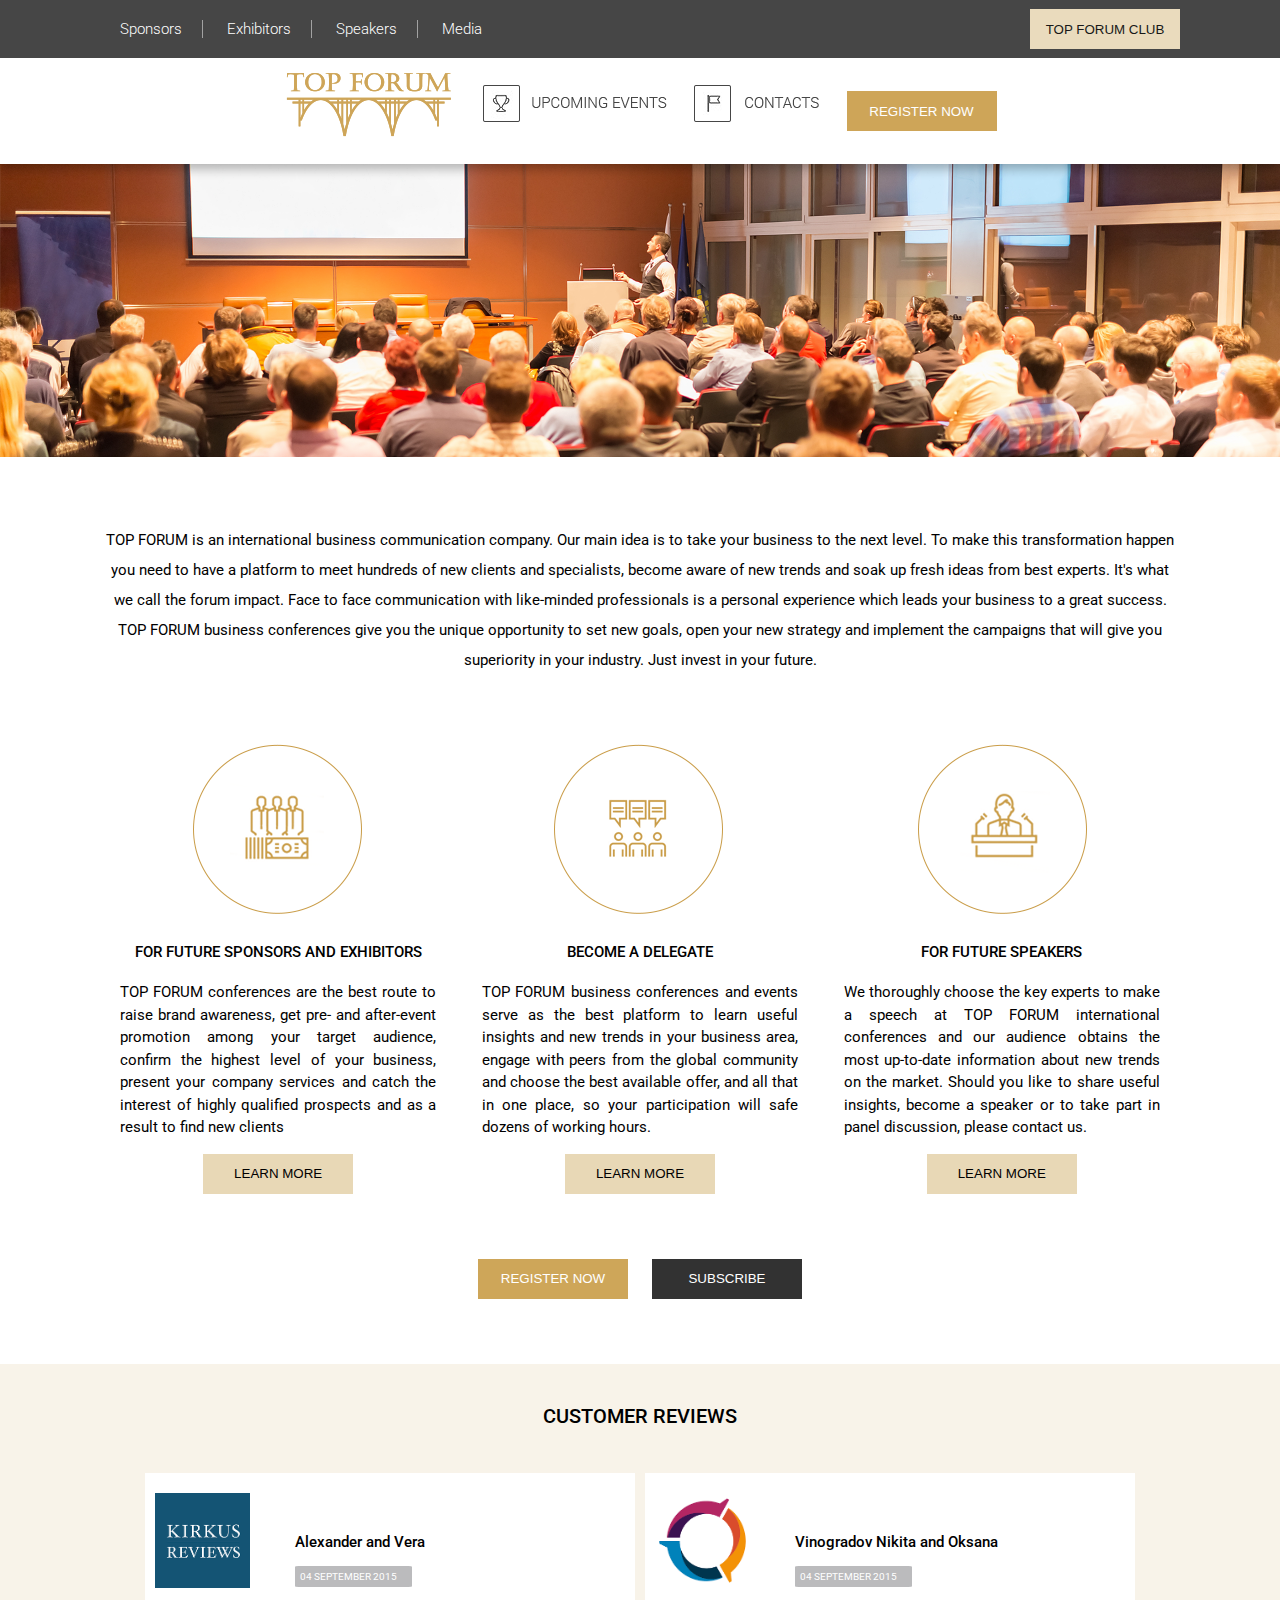
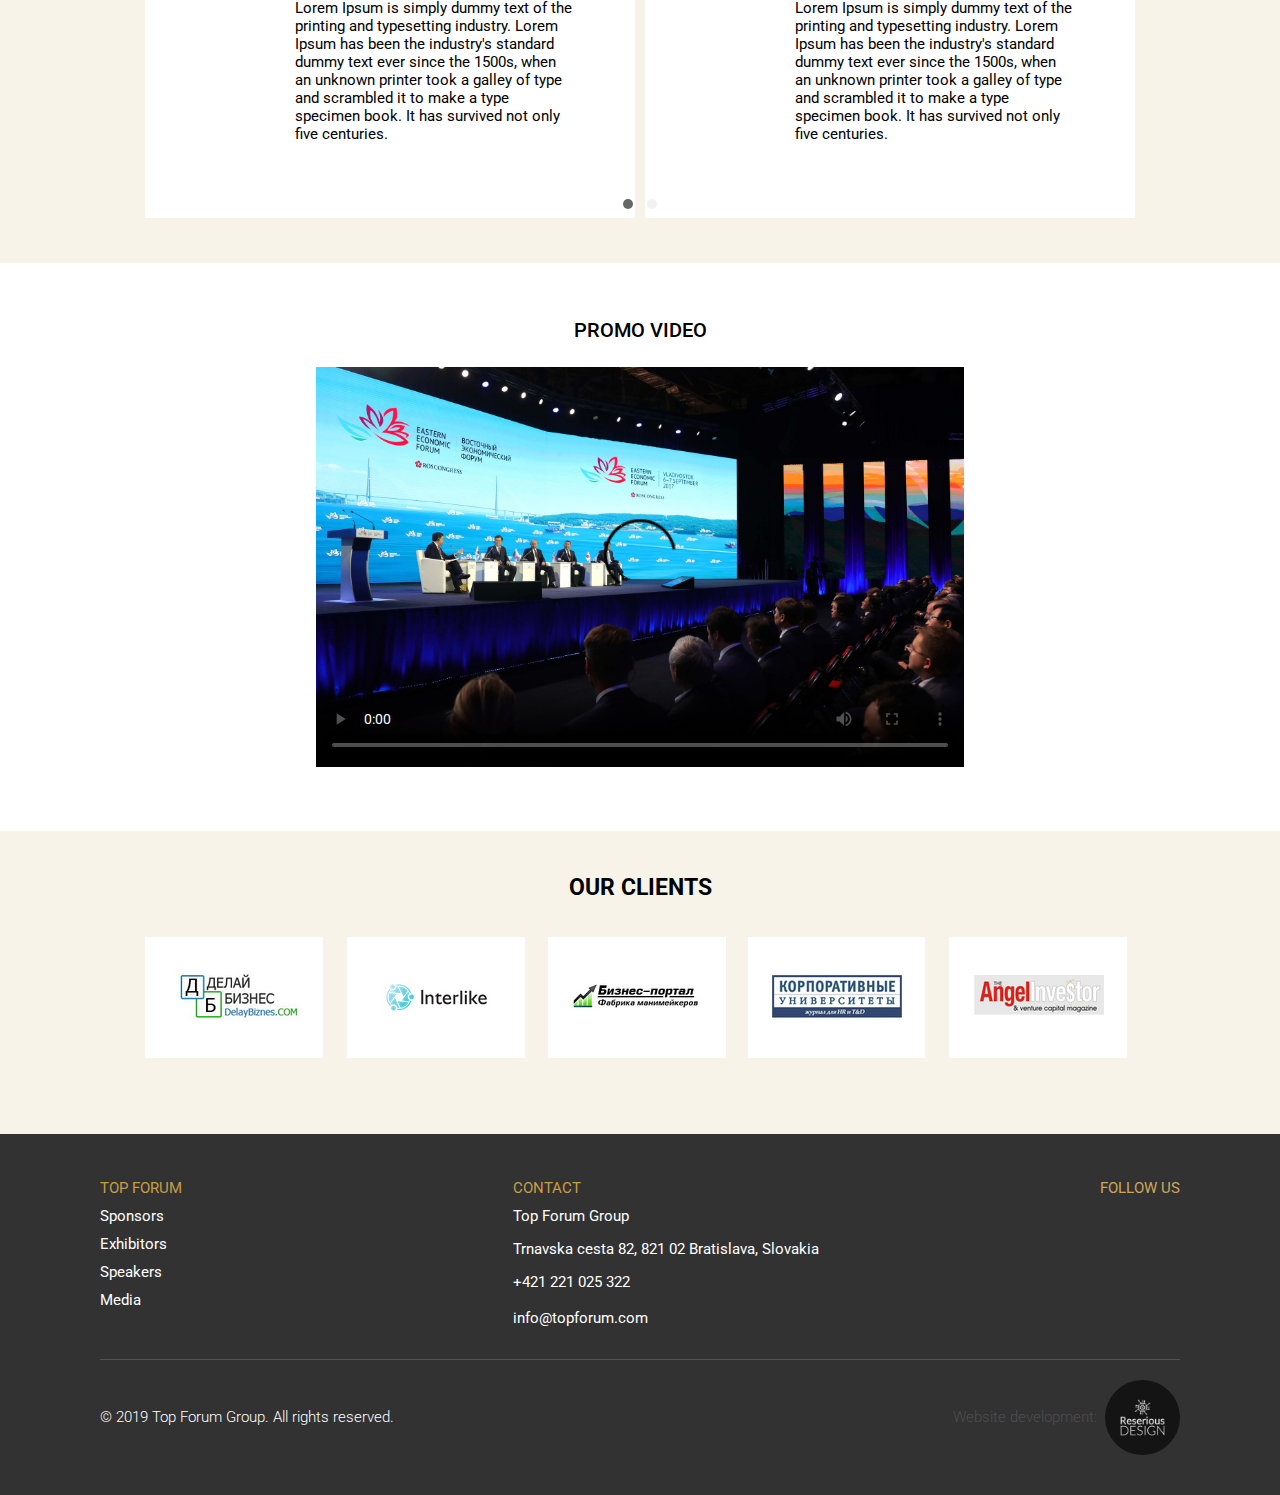
==== index.html @ 3353e3fe "forum" ====
<!DOCTYPE html>
<html lang="en">

<head>
<meta charset="UTF-8">
<meta name="viewport" content="width=device-width, initial-scale=1">

<link rel="stylesheet" href="css/style.css">
<link rel="stylesheet" href="css/owl.carousel.min.css">
<link rel="stylesheet" href="css/owl.theme.default.min.css">
<link href="https://fonts.googleapis.com/css?family=Roboto:300,400,500,700&display=swap" rel="stylesheet">

<title>Top Forum</title>

<script src="https://cdnjs.cloudflare.com/ajax/libs/jquery/3.4.1/jquery.min.js"></script>

</head>
<body>

	<!-- Header -->
	<header class="header">
		
		
			<div class="header__inner">
				
				<nav class="nav">
					<a class="nav__link border" href="sponsors.html">Sponsors</a>
					<a class="nav__link border" href="exhibitors.html">Exhibitors</a>
					<a class="nav__link border" href="speakers.html">Speakers</a>
					<a class="nav__link" href="media.html">Media</a> 

				
				</nav>
				<button class="btn" href="#"  data-modal="#modal_subscribe">Top forum club</button>
			
		</div>
<!-- HEADER BOTTOM -->
		<div class="header__inner__bottom">
				
				<div class="nav__bottom">
					<a class="nav__icon" href="index.html"><img src="img/logos/logo_03.png"></a>
					<a class="nav__icon" href=""><img src="img/logos/events_03.png"></a>
					<a class="nav__icon" href="contacts.html"><img src="img/logos/contacts_03.png"></a>
					

				
				</div>
				<button class="btn" type="button" href="#"  data-modal="#modal_register">register now</button>
			
		</div>
	
	</header>



		<!-- INTRO -->

	<section class="intro">
		
		<div class="intro__inner">
			<div class="intro__content">
				<img class="intro__img" src="img/background_02.png">
			</div>
		</div>

		<div class="intro__info">
			
				<div class="info__title">
					<p>TOP FORUM is an international business communication company. Our main idea is to take your business to the next level. To make this transformation happen you need to have a platform to meet hundreds of new clients and specialists, become aware of new trends and soak up fresh ideas from best experts. It's what we call the forum impact. Face to face communication with like-minded professionals is a personal experience which leads your business to a great success. TOP FORUM business conferences give you the unique opportunity to set new goals, open your new strategy and implement the campaigns that will give you superiority in your industry. Just invest in your future.</p>
				</div>

			<div class="info__col">

				<div class="info__col1">
					<div class="info__col-icon">
						<img src="img/icon/info_icon_03.png">
					</div>
					<div class="info__col-title">for future sponsors and exhibitors</div>
					<div class="info__col-text"><p>TOP FORUM conferences are the best route to raise brand awareness, get pre- and after-event promotion among your target audience, confirm the highest level of your business, present your company services and catch the interest of highly qualified prospects and as a result to find new clients</p></div>
					<button class="btn">learn more</button>
				</div>

				<div class="info__col2">
					<div class="info__col-icon">
						<img src="img/icon/info_icon_05.png">
					</div>
					<div class="info__col-title">BECOME A DELEGATE</div>
					<div class="info__col-text"><p>TOP FORUM business conferences and events serve as the best platform to learn useful insights and new trends in your business area, engage with peers from the global community and choose the best available offer, and all that in one place, so your participation will safe dozens of working hours.</p></div>
					<button class="btn">learn more</button>
				</div>

				<div class="info__col3">
					<div class="info__col-icon">
						<img src="img/icon/info_icon_07.png">
					</div>
					<div class="info__col-title">FOR FUTURE SPEAKERS</div>
					<div class="info__col-text"><p>We thoroughly choose the key experts to make a speech at TOP FORUM international conferences and our audience obtains the most up-to-date information about new trends on the market. Should you like to share useful insights, become a speaker or to take part in panel discussion, please contact us.</p></div>
					<button class="btn">learn more</button>
				</div>
			</div>
			<div class="info_buttons">

				<button class="btn info__btn" type="button" href="#"  data-modal="#modal_register">register now</button>
				<button class="btn info__btn2" href="#"  data-modal="#modal_subscribe"> subscribe</button>
			</div>
			
		</div>
	
	</section>
<!-- Reviews -->
	<section class="section__reviews">
		<div class="container">
		
			<h3 class="reviews__title">Customer Reviews</h3>

			<div class="reviews">
		   
		   
		
		<div class="owl-carousel owl-theme"> 
		  
		 <div class="reviews__item">
		 	<div class="reviews__photo">
		      <img  src="img/Без названия.png" alt=""> 
		      </div>
		      <div class="reviews__author">Alexander and Vera</div>
		      <div class="reviews__date">04 September 2015</div>
		      <div class="reviews__text"><p>Lorem Ipsum is simply dummy text of the printing and typesetting industry. Lorem Ipsum has been the industry's standard dummy text ever since the 1500s, when an unknown printer took a galley of type and scrambled it to make a type specimen book. It has survived not only five centuries.</p></div>
			  
		        </div> 
				
				
				<div>
				<div class="reviews__item">
			<div class="reviews__photo" >
		      <img src="img/images.png" alt="">
		      </div>
		      <div class="reviews__author">Vinogradov Nikita and Oksana</div> 
		      <div class="reviews__date">04 September 2015</div>
		      <div class="reviews__text"><p>Lorem Ipsum is simply dummy text of the printing and typesetting industry. Lorem Ipsum has been the industry's standard dummy text ever since the 1500s, when an unknown printer took a galley of type and scrambled it to make a type specimen book. It has survived not only five centuries.</p></div>
			  
		        </div> 
				</div>

				<div>
				<div class="reviews__item">
			<div class="reviews__photo" >
		      <img src="img/images.png" alt="">
		      </div>
		      <div class="reviews__author">Vinogradov Nikita and Oksana</div> 
		      <div class="reviews__date">04 September 2015</div>
		      <div class="reviews__text"><p>Lorem Ipsum is simply dummy text of the printing and typesetting industry. Lorem Ipsum has been the industry's standard dummy text ever since the 1500s, when an unknown printer took a galley of type and scrambled it to make a type specimen book. It has survived not only five centuries.</p></div>
			  
		        </div> 
				</div>

				<div>
				<div class="reviews__item">
			<div class="reviews__photo" >
		      <img src="img/images.png" alt="">
		      </div>
		      <div class="reviews__author">Vinogradov Nikita and Oksana</div> 
		      <div class="reviews__date">04 September 2015</div>
		      <div class="reviews__text"><p>Lorem Ipsum is simply dummy text of the printing and typesetting industry. Lorem Ipsum has been the industry's standard dummy text ever since the 1500s, when an unknown printer took a galley of type and scrambled it to make a type specimen book. It has survived not only five centuries.</p></div>
			  
		        </div> 
				</div>
		     
		 
	
	</section>
<!-- VIDEO -->
	<section class="section__video">
     <div class="container">
		<div class="promo__video">
			<h3 class="promo__title">Promo Video</h3>
			
				<video class="video" width="700px" height="400px" controls="controls" poster="img/Eastern_Economic_Forum_2017_04.jpg">
					<source src="" type="">
				</video>
			
			
		</div>
		</div>
	</section>
<!-- Clients -->
 <section class="section__clients">
    <div class="container">
    <div class="clients__title">
        <h3>our clients</h3>
    </div>

    <div class="clients">

        <div class="owl-carousel slide-two"> 
      
     <div class="clients__item">
         <div class="clients__photo">
          <img  src="img/clients/01_index_03.png" alt=""> 
          </div>
        
            </div> 
            <div class="clients__item">
         <div class="clients__photo">
          <img  src="img/clients/01_index_05.png" alt=""> 
          </div>
        
            </div>
               <div class="clients__item">
         <div class="clients__photo">
          <img  src="img/clients/01_index_07.png" alt=""> 
          </div>
        
            </div>
               <div class="clients__item">
         <div class="clients__photo">
          <img  src="img/clients/01_index_09.png" alt=""> 
          </div>
        
            </div>
               <div class="clients__item">
         <div class="clients__photo">
          <img  src="img/clients/01_index_11.png" alt=""> 
          </div>
        
            </div>
               <div class="clients__item">
         <div class="clients__photo">
          <img  src="img/clients/01_index_13.png" alt=""> 
          
        
            </div>
        </div>

             <div class="clients__item">
         <div class="clients__photo">
          <img  src="img/clients/it-company-logo-png-9.png" width="180px" height="123px" alt=""> 
          
        
            </div>
        </div>
             <div class="clients__item">
         <div class="clients__photo">
          <img  src="img/clients/5a3a250e0952d4.09849609151376001403825607.png" width="180px" height="123px" alt=""> 
          
        
            </div>
        </div>
             <div class="clients__item">
         <div class="clients__photo">
          <img  src="img/clients/kisspng-hyatt-hotel-nyse-h-marriott-international-company-hotel-logo-5ada798c3aed89.7234269015242674042414.png" width="180px" height="123px" alt=""> 
          
        
            </div>
        </div>
     </div>
    </div>
</section>




	<footer class="footer">
		<div class="footer__inner">
			<nav class="footer__nav">
				<div class="footer__nav-title">top forum</div>
				<a class="footer__nav-link" href="#">Sponsors</a>
				
				<a class="footer__nav-link" href="#">Exhibitors</a>
				
				<a class="footer__nav-link" href="#">Speakers</a>
				
				<a class="footer__nav-link" href="#">Media</a>
			</nav>
		

		<div class="footer__contact">
			<div class="footer__nav-title">contact</div>
			<p>Top Forum Group</p>
			<p>Trnavska cesta 82, 821 02 Bratislava, Slovakia</p>
			<div class="tel">
			<a   href="tel:+421221025322">+421 221 025 322</a>
			</div>
			<br>
			<div class="email">
			<a href="mailto:info@topforum.com">info@topforum.com</a>
			</div>
		</div>

		<div class="footer__follow">
			<div class="follow">
				<a href="#">Follow Us</a>
			</div>
		</div>

       
		</div>

		<div class="footer__credits">
       	<div class="footer__copyright">© 2019 Top Forum Group. All rights reserved.</div>

       	<div class="footer__creator">Website development:&nbsp;&nbsp;
       	<img src="img/icon/logo_size_invert.jpg" width="75px" height="75px"></div>
       </div>
	</footer>



		<!-- MODALS -->
<!-- MODAL REGISTER -->
<div class="modal" id="modal_register">
	<div class="modal__dialog">
		<button class="modal__close" type="button" data-close>
			<img src="img/icon/close.svg" alt="close" width="25" height="25">
		</button>

		<div class="modal__content">
			<h3 class="modal__title">2 easy steps to register</h3>
			<div class="register__btn">
			<button class="btn btn-register">fill in the form in english</button>
			<img class="down__arrow" src="img/icon/down-arrow.svg" width="30" height="25">
			<button class="btn btn-register">read troughly terms&conditions</button>
			</div>

			
			<div class="register__form">
				<form enctype="multipart/form-data" method="post">

		<div class="form__register">
		       <label class="register__text" for="conference">Please,choose a conference:</label>

	           <select class="register__input">
               <option value="israel">Wealth TOP FORUM Israel 2020</option>
               <option value="kiev">Wealth TOP FORUM Kiev 2020</option>
        
                </select>
			</div>

		<div class="form__register register-choose">
		     <label class="register__text" for="conference">Please choose <span>delegate package:</span></label>

		    <label class="btn btn-choose">
		     <input class="input" name="package" type="checkbox" value="standart">
		     <span class="checkmark"><p>STANDART</p></span>
		  </label>
		     <label class="btn btn-choose">
		     <input class="input" name="package" type="checkbox" value="premium">
		     <span class="checkmark"><p>PREMIUM</p></span>
		  </label>
    
		 </div>

		 <div class="form__register register-input">
		       <label class="register__text" for="conference">Name:</label>

	           <input class="register__input" name="name" type="text"></input>
			</div>

			<div class="form__register register-input">
		       <label class="register__text" for="conference">Surname:</label>

	           <input class="register__input" name="surname" type="text"></input>
			</div>

			<div class="form__register register-input">
		       <label class="register__text" for="conference">Company name:</label>

	           <input class="register__input" name="company" type="text"></input>
			</div>

			<div class="form__register">
		       <label class="register__text" for="conference">Business Area:</label>

	           <select class="register__input">
               <option value="forex">Forex Companies</option>
               <option value="crypto">Crypto Coins</option>
        
                </select>
			</div>

			<div class="form__register register-input">
		       <label class="register__text" for="conference">Position:</label>

	           <input class="register__input" name="position" type="text"></input>
			</div>

			<div class="form__register register-input">
		       <label class="register__text" for="conference">E-mail (for organizers):</label>

	           <input class="register__input" name="organizers-email" type="text"></input>
			</div>

			<div class="form__register register-input">
		       <label class="register__text" for="conference">E-mail (for sponsors):</label>

	           <input class="register__input" name="sponsors-email" type="text"></input>
			</div>

			<div class="form__register register-input">
		       <label class="register__text" for="conference">Mobile Number (for organizers):</label>

	           <input class="register__input" name="tel" type="number"></input>
			</div>

			<div class="form__register register-input">
		       <label class="register__text" for="conference">Country:</label>

	           <input class="register__input" name="country" type="text"></input>
			</div>

			<div class="form__register register-input">
		       <label class="register__text" for="conference">Web-site:</label>

	           <input class="register__input" name="website" type="text"></input>
			</div>

			<div class="form__register register-choose">
		     <label class="register__text" for="conference">Method of payment</span></label>

          <label class="btn btn-choose">
		     <input class="input" name="free" type="checkbox" value="free">
		     <span class="checkmark"><p>FREE</p></span>
		  </label>

		   <label class="btn btn-choose">
		     <input class="input" name="creditcard" type="checkbox" value="creditcard">
		     <span class="checkmark"><img class="checkmark__img" src="img/icon/credit-card.svg"></span>
		  </label>

		   <label class="btn btn-choose">
		     <input class="input" name="invoice" type="checkbox" value="invoice">
		     <span class="checkmark"><p>INVOICE</p></span>
		  </label>

		   <label class="btn btn-choose">
		     <input class="input" name="paypal" type="checkbox" value="paypal" >
		     <span class="checkmark"><img class="checkmark__img" src="img/icon/paypal.svg" width="55px"
		     	height="15"></span>
		  </label>
		     
    
		 </div>
      <div class="form__submit"><input type="checkbox"  name="terms&conditions" value="terms&conditions">
            <label class="terms__conditions" for="terms&conditions">I accept <a href="#">Terms&Conditions</a></label>
      <button class="btn btn-submit" type="submit">submit</button>
        </div>
		 
						

						
						
						
					</form>
			</div>
		</div>


	</div>
</div>	

<!-- MODAL SUBSCRIBE -->

<div class="modal" id="modal_subscribe">
	<div class="modal__dialog modal__dialog--sm">
	<button class="modal__close" type="button" data-close>
			<img src="img/icon/close.svg" alt="close" width="25" height="25">
		</button>

		<div class="subscribe">
			<h3 class="subscribe__title">Subscribe</h3>
			<div class="subscribe__text">Lorem Ipsum is simply dummy text of the printing and typesetting industry. </div>

			<div class="subscribe__form">
				<form enctype="multipart/form-data" method="post">
					<div class="form__group">
						<input class="subscribe__input" type="text" name="name" placeholder="NAME AND SURNAME">
					</div>

					<div class="form__group">
						<input class="subscribe__input" type="text" name="company-name" placeholder="COMPANY NAME">
					</div>

					<div class="form__group">
						<input class="subscribe__input" type="text" name="email" placeholder="E-MAIL">
					</div>

					<button class="btn" type="submit">SUBSCRIBE</button>
				</form>
			</div>
		</div>
		</div>
</div>
<!-- POP-UP -->
   
	
	
	<script src="js/script.js"></script>
	<script src="js/owl.carousel.min.js"></script>

</body>
</html>
---- css/style.css ----
html {
  font-size: 15px;
}
body {
  margin: 0;
  font-family: 'Roboto', sans-serif;
  font-size: 15px;
  color: #000000;
  max-width: 1920px;
}
body.no-scroll {
  overflow: hidden;
}
h1,h2,h3,h4,h5,h6 {
  margin: 0;
}
p {
  margin: 0 0 15px;
}
*,
*:before,
*:after {
  box-sizing: border-box;
}

/*CONTAINER*/
.container {
    padding-right: 100px;
    padding-left: 100px;
    width: 100%;
}

/*SECTION*/
.section {
	padding: 65px 0;
	overflow: hidden;
}
.section__clients {
	background-color: #F8F3E9;

}

/*Header*/ 
.header {
  
  box-shadow: 0 5px 10px rgba(0, 0, 0, 0.3);
  top: 0;
  left: 0;
  right: 0;
  z-index: 1000;
  background-color: #ffffff;
  opacity: .9;
}
.header__inner {
  padding: 0 100px;
  display: flex;
  justify-content: space-between;
  align-items: center;
  background-color: #323232;
}
.header__inner__bottom {
	padding: 15px 25px;
   display: flex;
   flex-wrap: wrap;
  justify-content: center;
  align-items: center;

}

/*NAV*/
.nav {
	justify-content: center;
	padding: 20px 0;
}

.nav__link {
	text-decoration: none;
	color: #FFFFFF;
	font-weight: 300;
	
	padding-right:20px;
	padding-left: 20px;

	transition: background-color 0.2s linear, color 0.2s linear;
}
.nav__link:hover {
    color: #CEA659;
}

.border {
	border-right: 1px solid #999999;
	
}



.nav__icon {
	align-items: center;
}
.nav__bottom {
	display: flex;
	flex-wrap: wrap;
}

/*BUTTON*/
.btn {
	width: 150px;
	height: 40px;
	border: none;
	cursor: pointer;
	outline: none;
	text-transform: uppercase;
	font-weight: 500;
	background-color: #E8D8B6;
	transition: background-color 0.2s linear, color 0.2s linear;
}

.btn__article {
	text-align: center;
	margin-bottom: 50px;
}
.btn:hover {
	color:white;
	background-color: #C99C47;
}

.header__inner__bottom button {
	color: white;
	background-color: #C99C47;
}
.header__inner__bottom button:hover {
	background-color: #323232;
}


/*INTRO*/

.intro {
	
	flex-wrap: wrap;
	margin-bottom: 65px;
}

.intro__img {
	max-width: 100%;
}
.intro__info {
	padding: 0 100px;
}

/*INTRO INFO*/

.info__title {
	margin-top: 64px;
	text-align: center;
	line-height: 2;
	font-weight: 400;
}

.info__col {
	width: 100%;
	display: flex;
	justify-content: space-between;
	flex-wrap: wrap;
	margin-top: 64px;
}
.info__col1,
.info__col2,
.info__col3 {
	width: 33%;
	text-align: center;

}

.info__col-title {
	font-size: 15px;
	text-transform: uppercase;
	font-weight: 500;
	margin:20px 0;
}
.info__col-text {
	line-height: 1.5;
	text-align: justify;
	padding: 0 20px;
}
.info_buttons {
	text-align: center;
	margin-top: 65px;

}
.info__btn {
	background-color: #CEA659;
	color: white;
	transition: background-color 0.2s linear, color 0.2s linear;
	margin-right: 10px;
}
.info__btn:hover {
	
	background-color: #323232;
}
.info__btn2 {
	background-color: #323232;
	color: white;
	transition: background-color 0.2s linear, color 0.2s linear;
	margin-left: 10px;
}

/*REVIEWS*/
.section__reviews {
	background-color: #F8F3E9;
	/*height: 420px;*/
}
.reviews__title {
	text-align: center;
	text-transform: uppercase;
	font-weight: 500;
	font-size: 20px;
	
	padding-top: 40px;

}
.reviews {
	position:relative;
	
	padding: 45px;
}

.reviews__item {
	padding: 60px;
	padding-left:150px;
	position:relative;
	background: white;
	width: 100%;
	max-height: 470px;
	
	
}

.reviews__photo {
	background: #ffffff;
	display:block;
	width:115px;
	height:115px;
	position:absolute;
	top:10px;
	padding: 10px;
	left:0;
	z-index:1;	
	max-width: 100%;
}
.reviews__photo img {
	max-width: 100%;
}


.reviews__text {
	margin-top: 12px;
	font-weight:400;
		
}

.reviews__author {
	
	
	font-weight: 500;
	
}
.reviews__date {
	margin-top: 15px;
	background: #BBBBBD;
    color: white;
    text-transform: uppercase;
    max-width: 117px;
    padding: 5px;
    border-radius: 3%;
    font-size: 10px;
}
/*VIDEO*/

.promo__video {
	text-align: center;
	margin-bottom: 60px;
	
}
.video {
	margin-top: 25px;
	width: auto;
	max-width: 100%;
}
.promo__title {
	margin-top: 55px;
	font-size: 20px;
	font-weight: 500;
	text-transform: uppercase;
}

/*CLIENTS*/
.clients {
	padding-left: 45px;
	padding-right: 45px;
	margin-top: 35px;
	padding-bottom: 75px;
	
}
.clients button {
	display: none;
}
.clients__title {
	padding-top: 42px;
	text-align: center;
	font-size: 20px;
	font-weight: 500;
	text-transform: uppercase;
}
.clients__item {
	background-color: #ffffff;
	width: 180px;
	height: 123px;
	
}
.clients__photo {
	text-align: center;

}

/*FOOTER*/
.footer {
	padding: 0 100px;
	background-color: #323232;
}
.footer__inner {
	display: flex;
	flex-wrap: wrap;
    justify-content: space-between;
	
}
.footer__nav {

	margin-top: 45px;
	margin-bottom: 20px;
	padding-right: 25px;
	
}

.footer__nav-title {
	font-size: 15px;
	margin-bottom: 10px;
	text-transform: uppercase;
	color: #C99C47;
}
.footer__nav-link {
	display: flex;
	text-decoration: none;
	color: #ffffff;
	margin-bottom: 10px;
	transition: background-color 0.2s linear, color 0.2s linear;
}
.footer__nav-link:hover {
	color: #CEA659;
}
.footer__contact {
	padding-left: 25px;
	margin-top: 45px;
    
}
.footer__contact p {
	color: #ffffff;
}

.tel a:hover {
    color: #CEA659;
}
.tel a {
	color: #ffffff;	
	text-decoration: none;
	margin-top: 35px;
	transition: background-color 0.2s linear, color 0.2s linear;
}

.email a {
	text-decoration: none;
	color: #ffffff;
	transition: background-color 0.2s linear, color 0.2s linear;
}
.email a:hover {
	color: #CEA659;
}
.footer__follow {
   
	margin-top: 45px;
	
	
}
.follow a {
	text-decoration: none;
	color: #CEA659;
	text-transform: uppercase;
	transition: background-color 0.2s linear, color 0.2s linear;

}
.follow a:hover {
	color: #ffffff;
}
.footer__credits {
	align-items: center;
	justify-content: space-between;
	display: flex;
	padding-top: 20px;
	padding-bottom: 40px;
	margin-top: 20px;
	
	color: #ffffff;
	font-weight: 300;
	border-top: 1px solid #535353;
}
.footer__creator {
	display: flex;
	color: #4D4D4D;
	align-items: center;
}
.footer__creator img {
	border-radius: 50%;
}

.sponsors,
.exhibitors,
.speakers {
	margin-top: 50px;
	
}
.sponsors h3,
.exhibitors h3,
.speakers h3 {
	text-align: center;
	margin-top: 40px;
	margin-bottom: 30px;
	font-size: 20px;
	font-weight: 500;
	text-transform: uppercase;
}
.sponsors__text {
	padding: 0 80px;
	font-weight: 300;
	text-align: center;
	line-height: 1.5;
}

.sponsors__articles {
	
	margin-bottom: 60px;
	display: flex;
	flex-wrap: wrap;
	justify-content: center;
	/*margin: 0 -15px;*/
}
.articles__col {
	margin-top: 100px;
	width: 33.33333%;
	text-align: center;

}
.articles__title {
	color: #C99C47;
	font-size: 18px;
	text-transform: uppercase;
	margin-bottom: 25px;
	font-weight: 700;
}
.articles__item {
	background-color: #ffffff;
	width: 260px;
	height: 160px;
	border: 1px solid #C99C47;
	border-radius: 5px;
	margin: 0 auto;
	box-shadow: 0 0 4px rgba(43, 42, 44, 0.25);
    transition: box-shadow 0.2s linear;
}
.articles__photo {
	position: relative;

	top: 50px;
	

}
.articles__item:hover {
  box-shadow: 0 0 25px rgba(43, 42, 44, 0.25);
}

.articles__suptitle {
	font-size: 18px;
	font-weight: 700;
	text-transform: uppercase;
	margin-top: 20px;
	margin-bottom: 20px;
}
.articles__text {
	padding: 0 50px;
	line-height: 1.5;

	margin-bottom: 20px;
}

/*SPEAKERS*/

.speakers__articles {
	
	margin-bottom: 60px;
	display: flex;
	flex-wrap: wrap;
	justify-content: center;

}
.speakers__col {
	margin-top: 100px;
	width: 25%;
	text-align: center;
}

.speakers__item {
	background-color: #ffffff;
	/*width: 50%;*/
	/*height: 50%;*/
	
	margin: 0 auto;

	
}
.speakers__photo:hover {
  box-shadow: 0 0 25px #c99c47;
}
.speakers__photo {
	position: relative;
    /*max-width: 100%;*/
	border-radius: 50%;
	padding: 10px;
	box-shadow: 0 0 4px #c99c47;
    transition: box-shadow 0.2s linear;
}
.speakers__name {
	font-size: 18px;
	font-weight: 700;
	text-transform: uppercase;
	margin-top: 20px;
	margin-bottom: 20px;
}
.speakers__text {
	padding: 0 25px;
	line-height: 1.5;

	margin-bottom: 20px;
}

/*MEDIA*/

.media__articles {
	margin-bottom: 60px;
    display: flex;
    flex-wrap: wrap;
    justify-content: center;
}
.media__col {
	padding: 10px;
	margin-top: 50px;
    width: 33.33333%;
    text-align: center;
    
    transition: box-shadow 0.2s linear;
}
.media__col:hover {
	box-shadow: 0 0 25px rgba(43, 42, 44, 0.25);
}

.media__item {
    max-width: 100%;
    /*width: 360px;*/
    /*height: 220px;*/
    
    border-radius: 5px;
    margin: 0 auto;
    
}

.media__photo {
	max-width: 100%;
}
.media__name {
	text-transform: uppercase;
	font-size: 16px;
	margin: 20px 0;
	
}
.media__name a {
	color: #000000;
	text-decoration: none;

	transition: color 0.2s linear , border .2s linear;
}

.media__name a:hover {

	color: #C99C47;
	
}

/*CONTACTS*/
.map {
	max-width: 100%;
}

.contacts__map {
	margin: 70px 0;
	display: flex;
	flex-wrap: wrap;
	/*justify-content: space-around;*/
}
.map__col {
	margin-bottom: 30px;
	margin-right: 35px;
	/*width: 65%;*/
}
.adress__col {
	margin-bottom: 25px;
}
.adress__row {

}
.adress__title {
	font-size: 16px;
	text-transform: uppercase;
	margin-bottom: 10px;
}

.adress__name {
	font-weight: 500;
	margin-bottom: 5px;
}
.adress__email {
	margin-bottom: 5px;
}
.adress__email a{
	text-decoration: none;
	
	color: #C99C47;
}

.adress__phone a {
	text-decoration: none;
	color: #000000;
}

.contacts__feedback {
	padding: 0 100px;
	background-color: #F8F3E9;
}
.contacts__feedback h3 {
	font-size: 20px;
	text-transform: uppercase;
	text-align: center;
	font-weight: 500;
	padding: 45px 0;
}

.form__textarea {
	border-radius: 5px;
	display: block;
	width: 100%;
	padding: 10px;
	border: 1px solid #EEE2C8;
	outline: none;
	
	line-height: 1.2;
	font-size: 15px;
	font-weight: 500;
	color: #2b2a2c;
	resize: none;
	height: 110px;
}

.form__input {
	border-radius: 5px;
	display: block;
	width: 100%;
	padding: 10px;
	border: 1px solid #EEE2C8;
	outline: none;
	
	line-height: 1.2;
	font-size: 15px;
	font-weight: 500;
	color: #2b2a2c;
}
.form__info {
	display: flex;

}

.form__group {
	margin-bottom: 15px;
}
.feedback__form {
	width: 55%;
	padding-bottom: 45px;
}
.feedback__form-title {
	margin-bottom: 10px;
	font-weight: 400;
	color: #2F2F2F;
	font-size: 15px;
}
.text-right {
	text-align: right;

}
.feedback {
	display: flex;
	flex-wrap: wrap;
	justify-content: space-between;
}
.hotline {
	margin-top: 20px;
	margin-bottom: 35px;
}
.hotline__title {
	font-weight: 500;
	margin-bottom: 15px;
}	
.hotline__phone {
	font-size: 20px;
	font-weight: 500;
	
	margin-bottom: 15px;
}
.hotline__phone a {
	text-decoration: none;
	color: #000000;
}
.hotline__faq {

	font-weight: 500;
	
	margin-bottom: 15px;
}
.hotline__faq a {
	
	color: #C99C47;
	text-transform: 
}


/*MODALS*/
.modal {
  display: none;
  width: 100%;
  height: 100%;
  padding: 20px 20px;
  background-color: rgba(222, 197, 126, 0.69);
  position: fixed;
  top: 0;
  left: 0;
  z-index: 1000;
  overflow: auto;
}
.modal.show {
  display: flex;
}
.modal__close {
	width: 34px;
    height: 34px;
    padding: 0;
    background: none;
    border: 0;
    cursor: pointer;
    position: absolute;
    top: 13px;
    right: 13px;
    z-index: 1;
    transition: transform .2s linear;
    outline: none;
}
.modal__close:hover {
  transform: rotate(180deg);
}

.modal__dialog {
	width: 100%;
	/*max-width: 900px;*/
	margin: auto;
	position: relative;
	transform: scale(0);
    transition: transform .2s linear;
	background-color: #ffffff;
	border: 2px solid #C99C47;
}
.modal__dialog--sm {
  max-width: 500px;
}
.modal__content {
	padding: 50px 20px;
}
.modal__title {
	font-weight: 500;
	text-align: center;
	font-size: 20px;
	text-transform: uppercase;
	margin-bottom: 40px;
}
.btn-register {
	width: 350px;
	height: 100%;
	padding: 15px;
	border: 1px solid #C99C47;
    background-color: white;
    color: #C99C47;
}

.btn-register:hover {
	background-color: #E8D8B6;
}
.register__btn {
	display: grid;
	justify-content: center;
	
}
.down__arrow {
    padding: 5px;
    margin: 0 auto;
}

.choose {
	padding: 25px;
}
.register__form {
	margin: 50px 50px;
	display: flex;
	justify-content: center;
}
.register__text {
	font-size: 16px;
	font-weight: 400;
	margin-right: 20px;
}
.register__input {
	width: 400px;
    height: 100%;
    padding: 15px;
    border: 1px solid #C99C47;
    background-color: white;
    cursor: pointer;
    outline: none;
    transition: background-color 0.2s linear, color 0.2s linear;
}
.register__input:hover {
	background-color: #E8D8B6;
}
.form__register {
	display: flex;
	flex-wrap: wrap;
	justify-content: space-between;
    align-items: center;
    margin-bottom: 15px;
}
.register-choose {
	justify-content: start;
}
.btn-choose {
	width: 115px;
	font-weight: 500;
	margin-right: 10px;
}
.register-input {
	justify-content: space-between;
	transition: background-color 0.2s linear;
}



.checkmark {
  position: absolute;
  height: 40px;
  width: 115px;
  background-color: #E8D8B6;
}
.checkmark p {
	text-align: center;
	margin: 10px;
}

.checkmark__img {
	width: 115px;
	height: 40px;
}

.btn-choose:hover input ~ .checkmark {
	background-color:#C99C47;
}
.btn-choose input:checked ~ .checkmark {
	 background-color: #C99C47 ;
}
.input {
	display: none;
}
.form__submit {
	margin-top: 40px;
	display: flex;
    align-items: center;
    justify-content: center;
}
.btn-submit {
	margin-left: 20px;

}
.terms__conditions a {
	color: #000000;
}

/*SUBSCRIBE*/
.subscribe {
	padding: 26px;
}
.subscribe__title {
	font-weight: 500;
    text-align: center;
    font-size: 25px;
    text-transform: uppercase;
    margin: 20px 0;
}
.subscribe__text {
	padding: 0 25px;
	text-align: center;
	line-height: 1.5;
	font-weight: 500;
}
.subscribe__form {
	text-align: center;
	margin-top: 20px;
}
.subscribe__input {
	width: 100%;
	padding: 15px;
    border: 1px solid  #E8D8B6;
    background-color: white;
    cursor: pointer;
    outline: none;
    transition: background-color 0.2s linear, color 0.2s linear;
}
.subscribe__input:hover {
	background-color: #C99C47;
}
@media(max-width:1024px) {
   /*HEADER*/
	.header__inner {
    padding: 0 50px;
}

/*INTRO*/
.intro__info {
    padding: 0 50px;
}
.info__title {
	margin-top: 25px;
}

	/*REVIEWS*/
.reviews__item {
	padding: 15px;
	padding-left: 120px;
}	

/*SPONSORS*/

.container {
	padding: 0 50px;
}
.articles__text {
	padding: 0 20px;
}
.sponsors__text {
	padding: 0;
}
.speakers__col {
	width: 33%;
	margin-top: 50px;
}

.contacts__map {
	margin: 50px 0;
	justify-content: center;
}
.adress__row {
	justify-content: center;
	display: flex;
	flex-wrap: wrap;
}

.map__col {
	margin-right: 0;
}
.adress__col {
	width: 50%;
	margin-bottom: 25px;
}
.contacts__feedback {
	padding: 0 40px;
}
.contacts__feedback h3 {
	padding: 20px 0;
}
.feedback {
	justify-content: center;
}
.feedback__form {
    width: 80%;
    }
    .hotline {
    	margin-top: 0;
    }
.feedback__form {
	width: 60%;
}    
.hotline {
	width: 100%;

}
.feedback__form {
	padding-bottom: 30px;
}
.footer__creator img {
	width: 45px;
	height: 45px;
}

}

@media(max-width:790px) {

	/*INDEX*/
	.header__inner {
		padding: 0 40px;
	}

.intro__info {
	padding: 0 40px;
}
.container {
	padding-left: 40px;
	padding-right: 40px;
}
.reviews {
	padding: 40px 0;
}
/*FORM*/
.register__form {
	margin: 50px 0;
}
.register__input {
	width: 100%;
}
.btn-choose {
	margin-top: 10px;
}

/*SPONSORS*/
.sponsors__text {
	padding: 0;
}
.articles__col {
	width: 50%;
	margin-top: 50px;
}
.articles__text {
	padding: 0 30px;
}

/*SPEAKERS*/
.speakers__col {
	margin-top: 60px;
	width: 33%;
}
.speakers__name {
	margin-top: 5px;
}

/*MEDIA*/

.media__articles {
	margin-bottom: 40px;
}
.media__col {
	margin-top: 30px;
	width: 50%;
}

/*CONTACTS*/ 
.contacts__map {
	margin: 50px 0;
	justify-content: center;
}
.adress__row {
	justify-content: center;
	display: flex;
	flex-wrap: wrap;
}

.map__col {
	margin-right: 0;
}
.adress__col {
	width: 50%;
	margin-bottom: 25px;
}
.contacts__feedback {
	padding: 0 40px;
}
.contacts__feedback h3 {
	padding: 20px 0;
}
.feedback {
	justify-content: center;
}
.feedback__form {
    width: 80%;
    }
    .hotline {
    	margin-top: 0;
    }

    /*FOOTER*/
.footer {
	padding: 0 40px;
}    
}

@media(max-width:640px) {
	/*HEADER*/
.header__inner {
	padding: 0 15px;
}	
.header__inner__bottom {
	padding: 15px;
}
.container {
	padding: 0 15px;
}
.info__col1,
.info__col2,
.info__col3 {
	width: 45%;
	margin-top: 10px;
}
.speakers__col {
	width: 50%;
}
.intro__img {
	height: 200px;
}
.nav__icon {
	width: 100%;
}

}
@media(max-width:500px) {
.intro__info {
	padding: 0 15px;
}
.info__col {
	margin-top: 40px;
}	
.info__col1, 
.info__col2, 
.info__col3  {
	width: 100%;
}
.footer {
	padding: 0 15px;

}
.footer__creator {
	display: none;
}
.articles__col {
	width: 100%;
}

}
@media(max-width:430px) {
.info__col-text  {
	padding: 0;
}
.clients {
	padding-left: 0px;
	padding-right: 0px;
}
.footer__contact {
	width: 100%;
	padding-left: 0;
	margin-top: 0;
}
.media__col {
	width: 100%;
	margin-top: 15px;
}
.adress__col {
	width: 100%;
}
.contacts__feedback {
	padding: 0 15px;
}
.feedback__form {
	width: 100%;
}
.intro__img {
    height: 180px;
}

}
@media(max-width:400px) {
   .speakers__col {
   	width: 100%;
   	margin-top: 25px;
   }
   .btn-register {
     width: 100%;
   }
}
@media(max-width:350px) {
	.intro__img {
		height: 160px;
	}
	.info__title {
		line-height: 1.5;
	}
	.info_buttons {
		display: flex;
	}
	.subscribe__text {
		padding: 0;
	}
	.modal__content {
    padding: 40px 10px;
}
.register__form {
	display: inherit;
}
.map {
	height: auto;
}

}
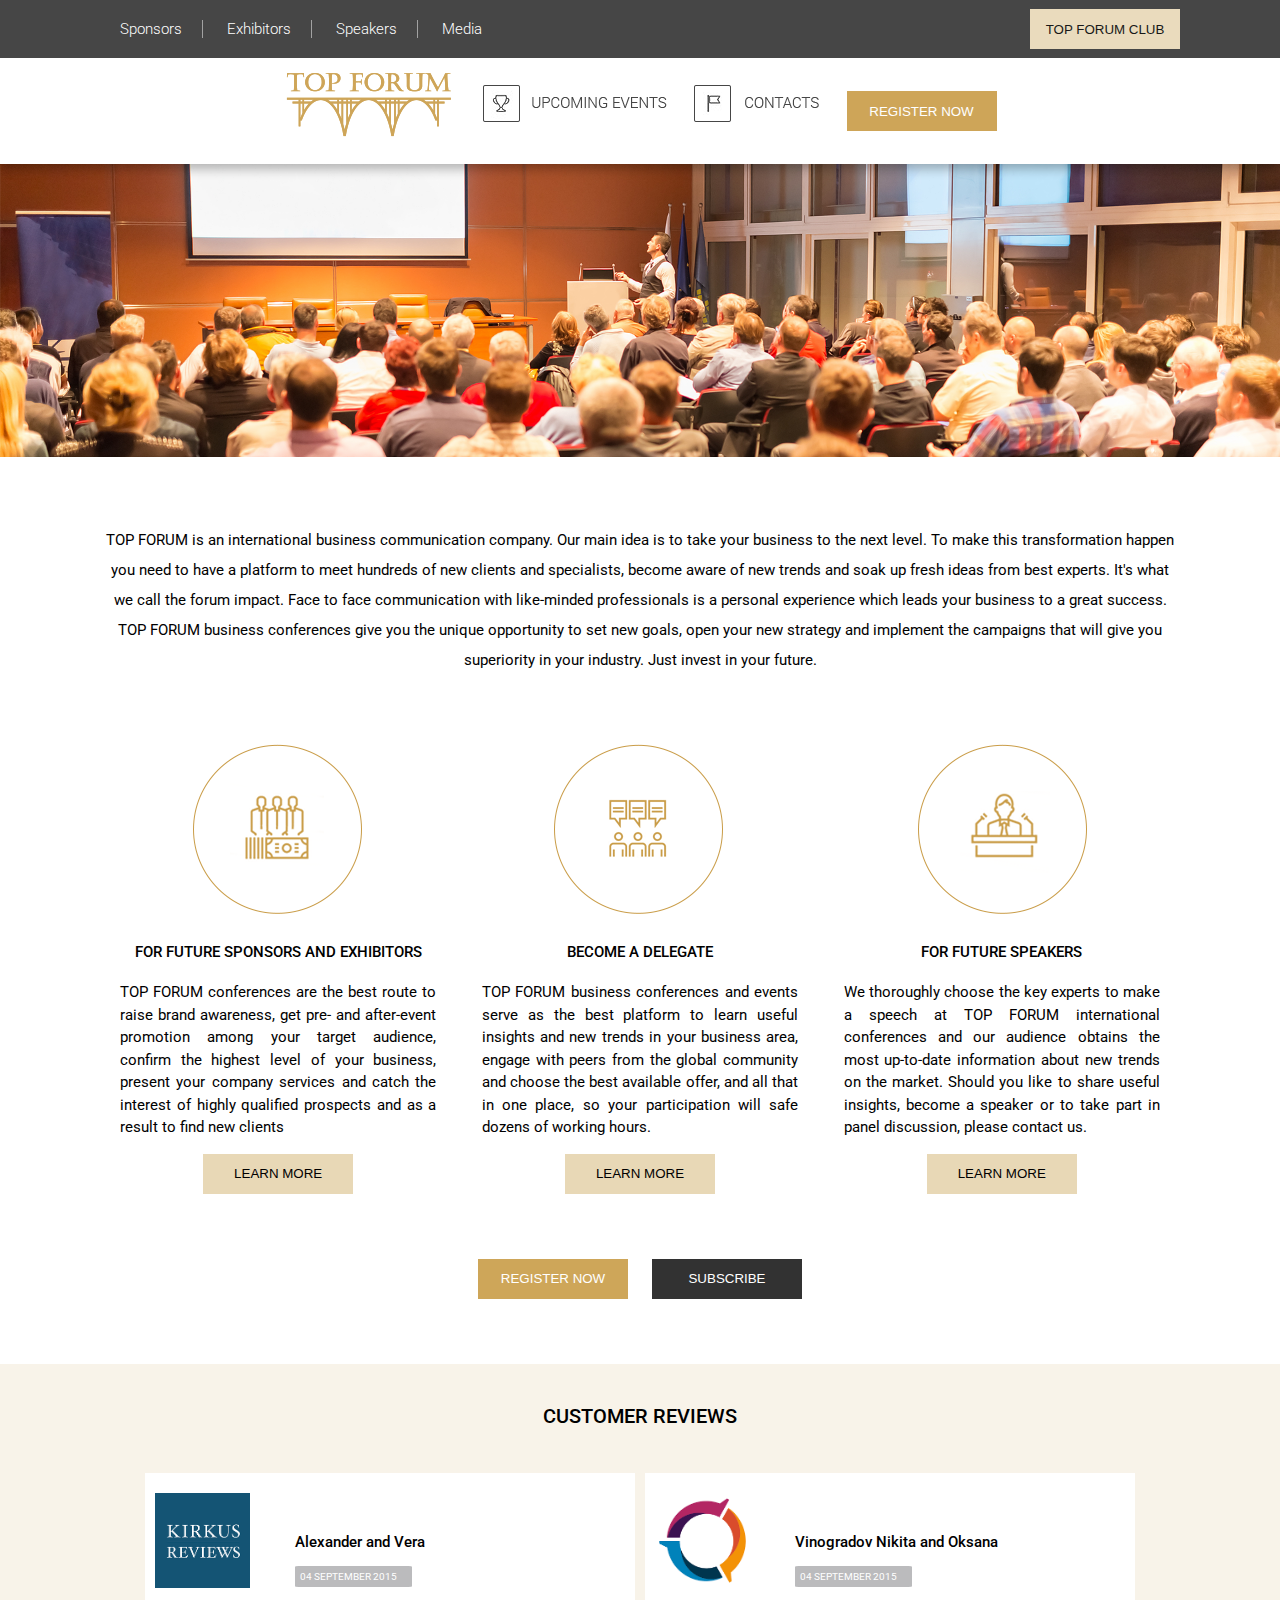
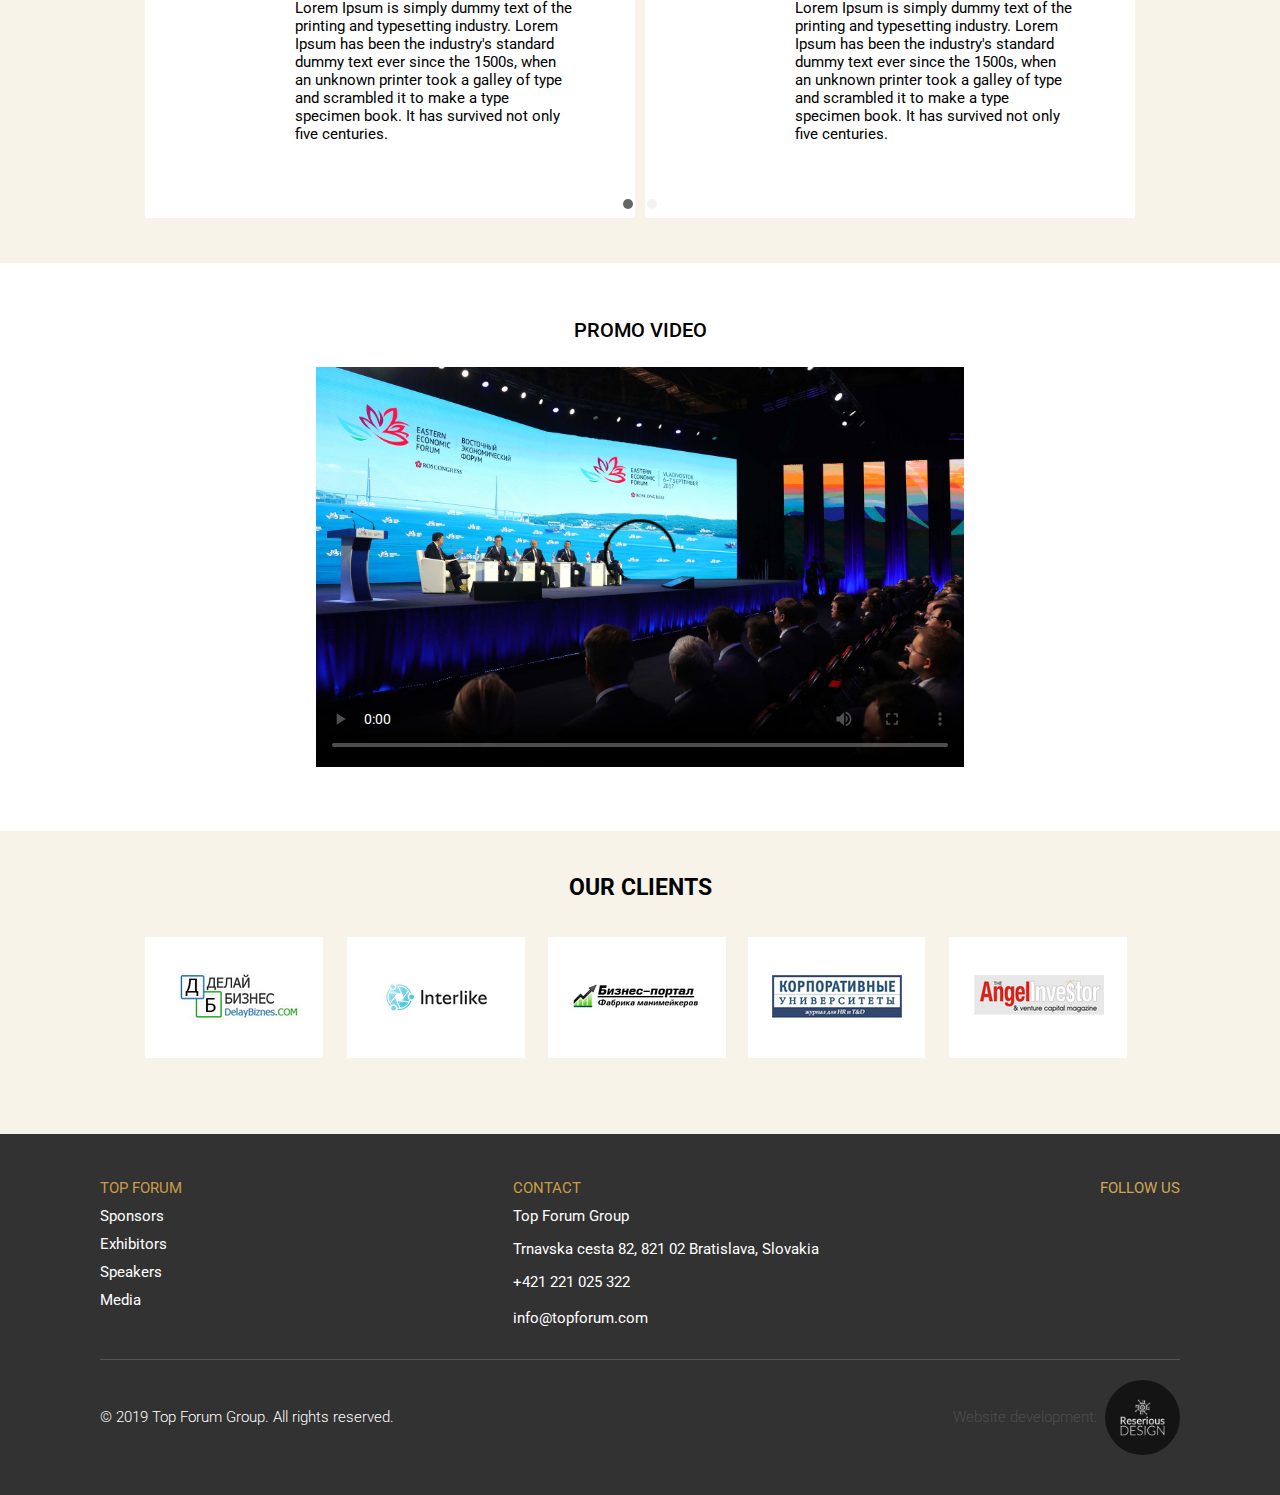
==== commit 54daa57b: "renew" ====
--- a/index.html
+++ b/index.html
@@ -24,10 +24,10 @@
 			<div class="header__inner">
 				
 				<nav class="nav">
-					<a class="nav__link border" href="sponsors.html">Sponsors</a>
-					<a class="nav__link border" href="exhibitors.html">Exhibitors</a>
-					<a class="nav__link border" href="speakers.html">Speakers</a>
-					<a class="nav__link" href="media.html">Media</a> 
+					<a class="nav__link border" href="pages/sponsors.html">Sponsors</a>
+					<a class="nav__link border" href="pages/exhibitors.html">Exhibitors</a>
+					<a class="nav__link border" href="pages/speakers.html">Speakers</a>
+					<a class="nav__link" href="pages/media.html">Media</a> 
 
 				
 				</nav>
